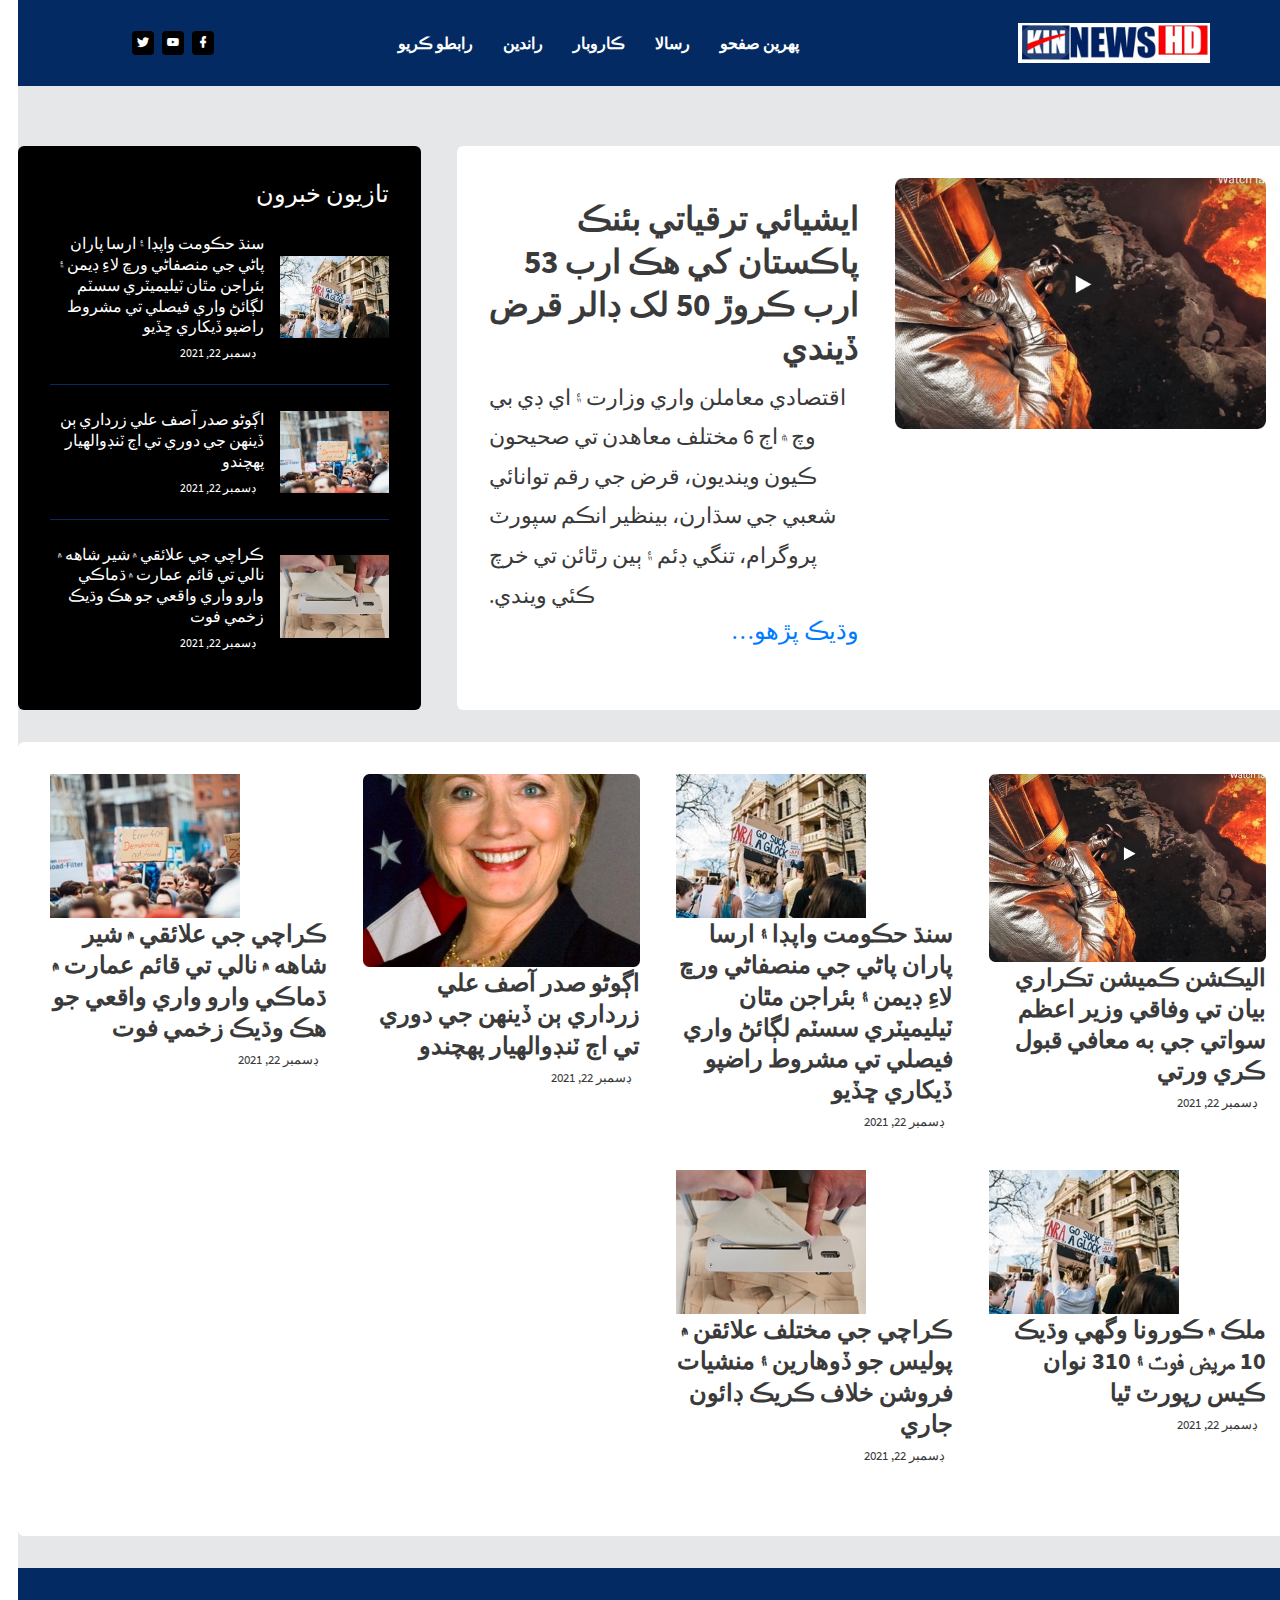
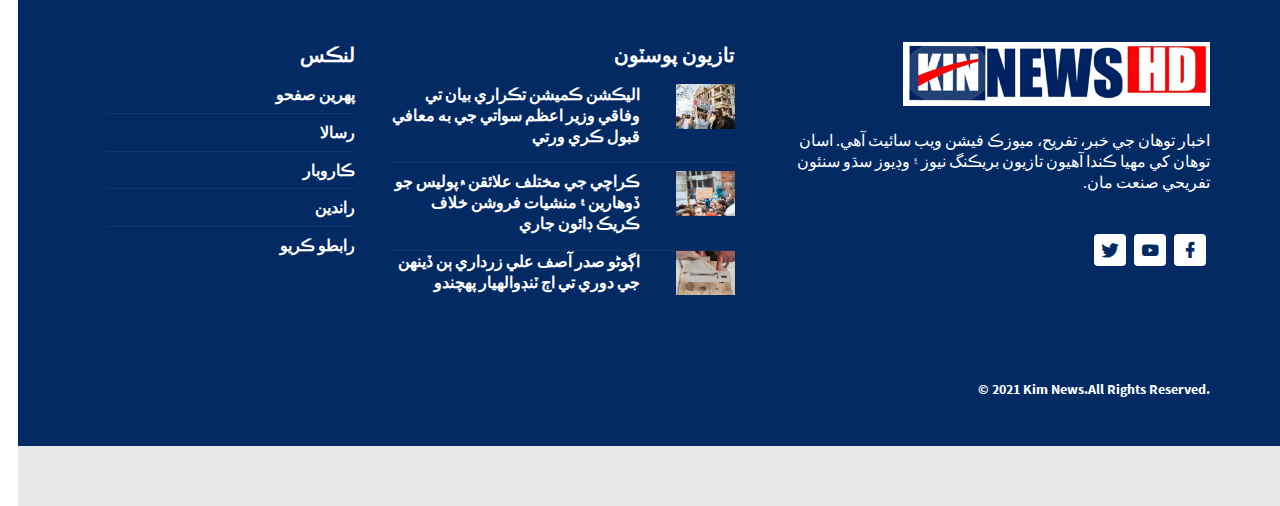
==== index.html @ a0a46ec8 "first commit" ====
<!DOCTYPE html>
<html lang="zxx" dir="rtl">
  <head>
    <!-- Required meta tags -->
    <meta charset="UTF-8" />
    <meta name="viewport" content="width=device-width, initial-scale=1.0" />
    <meta http-equiv="X-UA-Compatible" content="ie=edge" />
    <title>World Time</title>
    <!-- plugin css for this page -->
    <link
      rel="stylesheet"
      href="./assets/vendors/mdi/css/materialdesignicons.min.css"
    />
    <link rel="stylesheet" href="assets/vendors/aos/dist/aos.css/aos.css" />

    <!-- End plugin css for this page -->
    <link rel="shortcut icon" href="assets/images/logo1.jpg" />

    <!-- inject:css -->
    <link rel="stylesheet" href="assets/css/style.css">
    <!-- endinject -->
  </head>

  <body>
    <div class="container-scroller">
      <div class="main-panel">
        <!-- partial:partials/_navbar.html -->
        <header id="header">
          <div class="container">
            <nav class="navbar navbar-expand-lg navbar-light">
              
              <div class="navbar-bottom">
                <div class="d-flex justify-content-between align-items-center">
                  <div>
                    <a class="navbar-brand" href="#"
                      ><img src="assets/images/logo.jpg" alt=""
                    /></a>
                  </div>
                  <div>
                    <button
                      class="navbar-toggler"
                      type="button"
                      data-target="#navbarSupportedContent"
                      aria-controls="navbarSupportedContent"
                      aria-expanded="false"
                      aria-label="Toggle navigation"
                    >
                      <span class="navbar-toggler-icon"></span>
                    </button>
                    <div
                      class="navbar-collapse justify-content-center collapse"
                      id="navbarSupportedContent"
                    >
                      <ul
                        class="navbar-nav d-lg-flex justify-content-between align-items-center"
                      >
                        <li>
                          <button class="navbar-close">
                            <i class="mdi mdi-close"></i>
                          </button>
                        </li>
                        <li class="nav-item active">
                          <a class="nav-link" href="index.html">پهرين صفحو</a>
                        </li>
                        <li class="nav-item">
                          <a class="nav-link" href="pages/magazine.html">رسالا</a>
                        </li>
                        <li class="nav-item">
                          <a class="nav-link" href="pages/business.html">ڪاروبار</a>
                        </li>
                        <li class="nav-item">
                          <a class="nav-link" href="pages/sports.html">راندين</a>
                        </li>
                        <li class="nav-item">
                          <a class="nav-link" href="pages/contactus.html">رابطو ڪريو</a>
                        </li>
                      </ul>
                    </div>
                  </div>
                  <ul class="social-media">
                    <li>
                      <a href="#">
                        <i class="mdi mdi-facebook"></i>
                      </a>
                    </li>
                    <li>
                      <a href="#">
                        <i class="mdi mdi-youtube"></i>
                      </a>
                    </li>
                    <li>
                      <a href="#">
                        <i class="mdi mdi-twitter"></i>
                      </a>
                    </li>
                  </ul>
                </div>
              </div>
            </nav>
          </div>
        </header>

        <!-- partial -->
        <div class="content-wrapper">
          <div class="">
            <div class="row" data-aos="fade-up">
                <div class="col-xl-8 stretch-card grid-margin">
                    <div class="card">
                      <div class="card-body">
                        <div class="row">
                          <div class="col-sm-6 grid-margin">
                            <div class="position-relative">
                              <div class="rotate-img">
                                <img src="assets/images/dashboard/home_4.jpg" alt="thumb" class="img-fluid" />
                              </div>
                            </div>
                          </div>
                          <div style="padding-top: 20px;" class="col-sm-6  grid-margin">
                            <h2 style="font-size: 33px;" class="mb-2 font-weight-600">
                                ايشيائي ترقياتي بئنڪ پاڪستان کي هڪ ارب 53 ارب ڪروڙ 50 لک ڊالر قرض ڏيندي
                            </h2>
                            
                            <p style="font-size: 22px;" class="mb-0">
                                اقتصادي معاملن واري وزارت ۽ اي ڊي بي وچ ۾ اڄ 6 مختلف معاهدن تي صحيحون ڪيون وينديون، قرض جي رقم توانائي شعبي جي سڌارن، بينظير انڪم سپورٽ پروگرام، تنگي ڊئم ۽ ٻين رٿائن تي خرچ ڪئي ويندي.
                            </p>
                            <a style="float: right; font-size: 24px;" href="#">وڌيڪ پڙهو…</a>
                          </div>
                        </div>
                      </div>
                    </div>
                </div>
              <div class="col-xl-4 stretch-card grid-margin" dir="ltr">
                <div class="card bg-dark text-white">
                  <div class="card-body">
                    <h2 class="latest_news">تازيون خبرون</h2>

                    <div class="d-flex border-bottom-blue pt-3 pb-4 align-items-center justify-content-between">
                      <div class="pr-3">
                        <h5>سنڌ حڪومت واپڊا ۽ ارسا پاران پاڻي جي منصفاڻي ورڇ لاءِ ڊيمن ۽ بئراجن مٿان ٽيليميٽري سسٽم لڳائڻ واري فيصلي تي مشروط راضپو ڏيکاري ڇڏيو</h5>
                        <div class="fs-12">
                          <span class="mr-2">ڊسمبر 22, 2021</span>
                        </div>
                      </div>
                      <div class="rotate-img">
                        <img
                          src="assets/images/dashboard/home_1.jpg" alt="thumb"class="img-fluid img-lg"
                        />
                      </div>
                    </div>

                    <div class="d-flex border-bottom-blue pb-4 pt-4 align-items-center justify-content-between" >
                      <div class="pr-3">
                        <h5>اڳوڻو صدر آصف علي زرداري ٻن ڏينهن جي دوري تي اڄ ٽنڊوالهيار پهچندو</h5>
                        <div class="fs-12">
                          <span class="mr-2">ڊسمبر 22, 2021 </span>
                        </div>
                      </div>
                      <div class="rotate-img">
                        <img src="assets/images/dashboard/home_2.jpg" alt="thumb" class="img-fluid img-lg" />
                      </div>
                    </div>

                    <div class="d-flex pt-4 align-items-center justify-content-between" >
                      <div class="pr-3">
                        <h5>ڪراچي جي علائقي ۾ شير شاهه ۾ نالي تي قائم عمارت ۾ ڌماڪي وارو واري واقعي جو هڪ وڌيڪ زخمي فوت</h5>
                        <div class="fs-12">
                          <span class="mr-2">ڊسمبر 22, 2021</span>
                        </div>
                      </div>
                      <div class="rotate-img">
                        <img src="assets/images/dashboard/home_3.jpg" alt="thumb" class="img-fluid img-lg" />
                      </div>
                    </div>
                  </div>
                </div>
              </div>
            </div>
            <div class="row" data-aos="fade-up">
              <!-- <div class="col-lg-3 stretch-card grid-margin">
                <div class="card">
                  <div class="card-body">
                    <h2>Category</h2>
                    <ul class="vertical-menu">
                      <li><a href="#">Politics</a></li>
                      <li><a href="#">International</a></li>
                      <li><a href="#">Finance</a></li>
                      <li><a href="#">Health care</a></li>
                      <li><a href="#">Technology</a></li>
                      <li><a href="#">Jobs</a></li>
                      <li><a href="#">Media</a></li>
                      <li><a href="#">Administration</a></li>
                      <li><a href="#">Sports</a></li>
                      <li><a href="#">Game</a></li>
                      <li><a href="#">Art</a></li>
                      <li><a href="#">Kids</a></li>
                    </ul>
                  </div>
                </div>
              </div> -->
              <div class="col-lg-12 stretch-card grid-margin">
                <div class="card">
                  <div class="card-body">
                    <div class="row">

                      <div class="col-sm-3 grid-margin">
                        <div class="position-relative">
                          <div class="rotate-img">
                            <img src="assets/images/dashboard/home_4.jpg" alt="thumb" class="img-fluid" />
                          </div>
                          <h2 class="mb-2 font-weight-600">
                            اليڪشن ڪميشن تڪراري بيان تي وفاقي وزير اعظم سواتي جي به معافي قبول ڪري ورتي
                          </h2>
                          <div class="fs-13 mb-2">
                            <span class="mr-2">ڊسمبر 22, 2021 </span>
                          </div>
                      </div>
                      </div>

                      <div class="col-sm-3 grid-margin">
                        <div class="position-relative">
                            <div class="rotate-img">
                              <img src="assets/images/dashboard/home_1.jpg" alt="thumb" class="img-fluid" />
                            </div>
                            <h2 class="mb-2 font-weight-600">
                              سنڌ حڪومت واپڊا ۽ ارسا پاران پاڻي جي منصفاڻي ورڇ لاءِ ڊيمن ۽ بئراجن مٿان ٽيليميٽري سسٽم لڳائڻ واري فيصلي تي مشروط راضپو ڏيکاري ڇڏيو
                            </h2>
                            <div class="fs-13 mb-2">
                              <span class="mr-2">ڊسمبر 22, 2021</span>
                            </div>
                        </div>
                      </div>

                      <div class="col-sm-3 grid-margin">
                        <div class="position-relative">
                          <div class="rotate-img">
                            <img src="assets/images/dashboard/home_5.jpg" alt="thumb" class="img-fluid" />
                          </div>
                          <h2 class="mb-2 font-weight-600">
                            اڳوڻو صدر آصف علي زرداري ٻن ڏينهن جي دوري تي اڄ ٽنڊوالهيار پهچندو
                          </h2>
                          <div class="fs-13 mb-2">
                            <span class="mr-2">ڊسمبر 22, 2021 </span>
                          </div>
                      </div>
                      </div>

                      <div class="col-sm-3 grid-margin">
                        <div class="position-relative">
                            <div class="rotate-img">
                              <img src="assets/images/dashboard/home_2.jpg" alt="thumb" class="img-fluid" />
                            </div>
                            <h2 class="mb-2 font-weight-600">
                              ڪراچي جي علائقي ۾ شير شاهه ۾ نالي تي قائم عمارت ۾ ڌماڪي وارو واري واقعي جو هڪ وڌيڪ زخمي فوت
                            </h2>
                            <div class="fs-13 mb-2">
                              <span class="mr-2">ڊسمبر 22, 2021</span>
                            </div>
                        </div>
                      </div>
                      

                      <div class="col-sm-3 grid-margin">
                        <div class="position-relative">
                          <div class="rotate-img">
                            <img src="assets/images/dashboard/home_1.jpg" alt="thumb" class="img-fluid" />
                          </div>
                          <h2 class="mb-2 font-weight-600">
                            ملڪ ۾ ڪورونا وگهي وڌيڪ 10 مريض فوت ۽ 310 نوان ڪيس رپورٽ ٿيا
                          </h2>
                          <div class="fs-13 mb-2">
                            <span class="mr-2">ڊسمبر 22, 2021</span>
                          </div>
                        </div>
                      </div>

                      <div class="col-sm-3 grid-margin">
                        <div class="position-relative">
                            <div class="rotate-img">
                              <img src="assets/images/dashboard/home_3.jpg" alt="thumb" class="img-fluid" />
                            </div>
                            <h2 class="mb-2 font-weight-600">
                              ڪراچي جي مختلف علائقن ۾ پوليس جو ڏوهارين ۽ منشيات فروشن خلاف ڪريڪ ڊائون جاري
                            </h2>
                            <div class="fs-13 mb-2">
                              <span class="mr-2">ڊسمبر 22, 2021</span>
                            </div>
                        </div>
                      </div>

                  </div>
                </div>
              </div>
            </div>
            
          </div>
        </div>
        <!-- main-panel ends -->
        <!-- container-scroller ends -->

        <!-- partial:partials/_footer.html -->
        <footer>
          <div class="footer-top">
            <div class="container">
              <div class="row">
                <div class="col-sm-5">
                  <img style="width: 70%; display: block;" src="./assets/images/logo.jpg" class="footer-logo" alt="" />
                  <h5 style="text-align: right;" class="font-weight-normal mt-4 mb-5">
                    اخبار توهان جي خبر، تفريح، ميوزڪ فيشن ويب سائيٽ آهي. اسان توهان کي مهيا ڪندا آهيون تازيون بريڪنگ نيوز ۽ وڊيوز سڌو سنئون تفريحي صنعت مان.
                  </h5>
                  <ul class="social-media mb-3">
                    <li>
                      <a href="#">
                        <i class="mdi mdi-facebook"></i>
                      </a>
                    </li>
                    <li>
                      <a href="#">
                        <i class="mdi mdi-youtube"></i>
                      </a>
                    </li>
                    <li>
                      <a href="#">
                        <i class="mdi mdi-twitter"></i>
                      </a>
                    </li>
                  </ul>
                </div>
                <div class="col-sm-4">
                  <h3 style="text-align: right;" class="font-weight-bold mb-3">تازيون پوسٽون</h3>
                  <div class="row">
                    <div class="col-sm-12">
                      <div class="footer-border-bottom pb-2">
                        <div class="row">
                          <div class="col-3">
                            <img
                              src="assets/images/dashboard/home_1.jpg"
                              alt="thumb"
                              class="img-fluid"
                            />
                          </div>
                          <div class="col-9">
                            <h5 class="font-weight-600">
                                اليڪشن ڪميشن تڪراري بيان تي وفاقي وزير اعظم سواتي جي به معافي قبول ڪري ورتي
                            </h5>
                          </div>
                        </div>
                      </div>
                    </div>
                  </div>
                  <div class="row">
                    <div class="col-sm-12">
                      <div class="footer-border-bottom pb-2 pt-2">
                        <div class="row">
                          <div class="col-3">
                            <img
                              src="assets/images/dashboard/home_2.jpg"
                              alt="thumb"
                              class="img-fluid"
                            />
                          </div>
                          <div class="col-9">
                            <h5 class="font-weight-600">
                                ڪراچي جي مختلف علائقن ۾ پوليس جو ڏوهارين ۽ منشيات فروشن خلاف ڪريڪ ڊائون جاري
                            </h5>
                          </div>
                        </div>
                      </div>
                    </div>
                  </div>
                  <div class="row">
                    <div class="col-sm-12">
                      <div>
                        <div class="row">
                          <div class="col-3">
                            <img
                              src="assets/images/dashboard/home_3.jpg"
                              alt="thumb"
                              class="img-fluid"
                            />
                          </div>
                          <div class="col-9">
                            <h5 class="font-weight-600 mb-3">
                                اڳوڻو صدر آصف علي زرداري ٻن ڏينهن جي دوري تي اڄ ٽنڊوالهيار پهچندو
                            </h5>
                          </div>
                        </div>
                      </div>
                    </div>
                  </div>
                </div>
                <div class="col-sm-3">
                  <h3 style="text-align: right;" class="font-weight-bold mb-3">لنڪس</h3>
                  <div class="footer-border-bottom pb-2">
                    <div class="d-flex justify-content-between align-items-center">
                      <h5 class="mb-0 font-weight-600">پهرين صفحو</h5>
                      
                    </div>
                  </div>
                  <div class="footer-border-bottom pb-2 pt-2">
                    <div class="d-flex justify-content-between align-items-center">
                      <h5 class="mb-0 font-weight-600">رسالا</h5>
                      
                    </div>
                  </div>
                  <div class="footer-border-bottom pb-2 pt-2">
                    <div class="d-flex justify-content-between align-items-center">
                      <h5 class="mb-0 font-weight-600">ڪاروبار</h5>
                      
                    </div>
                  </div>
                  <div class="footer-border-bottom pb-2 pt-2">
                    <div class="d-flex justify-content-between align-items-center">
                      <h5 class="mb-0 font-weight-600">راندين</h5>
                      
                    </div>
                  </div>
                  <div class="pt-2">
                    <div class="d-flex justify-content-between align-items-center">
                      <h5 class="mb-0 font-weight-600">رابطو ڪريو</h5>
                      
                    </div>
                  </div>
                </div>
              </div>
            </div>
          </div>
          <div class="footer-bottom">
            <div class="container">
              <div class="row">
                <div class="col-sm-12">
                  <div class="d-sm-flex justify-content-between align-items-center">
                    <div dir="ltr" class="fs-14 font-weight-600">
                        © 2021 Kim News.All Rights Reserved.
                    </div>
                    <!-- <div class="fs-14 font-weight-600">
                      Handcrafted by <a href="https://www.bootstrapdash.com/" target="_blank" class="text-white">BootstrapDash</a>
                    </div> -->
                  </div>
                </div>
              </div>
            </div>
          </div>
        </footer>

        <!-- partial -->
      </div>
    </div>
    <!-- inject:js -->
    <script src="assets/vendors/js/vendor.bundle.base.js"></script>
    <!-- endinject -->
    <!-- plugin js for this page -->
    <script src="assets/vendors/aos/dist/aos.js/aos.js"></script>
    <!-- End plugin js for this page -->
    <!-- Custom js for this page-->
    <script src="./assets/js/demo.js"></script>
    <script src="./assets/js/jquery.easeScroll.js"></script>
    <!-- End custom js for this page-->
  </body>
</html>
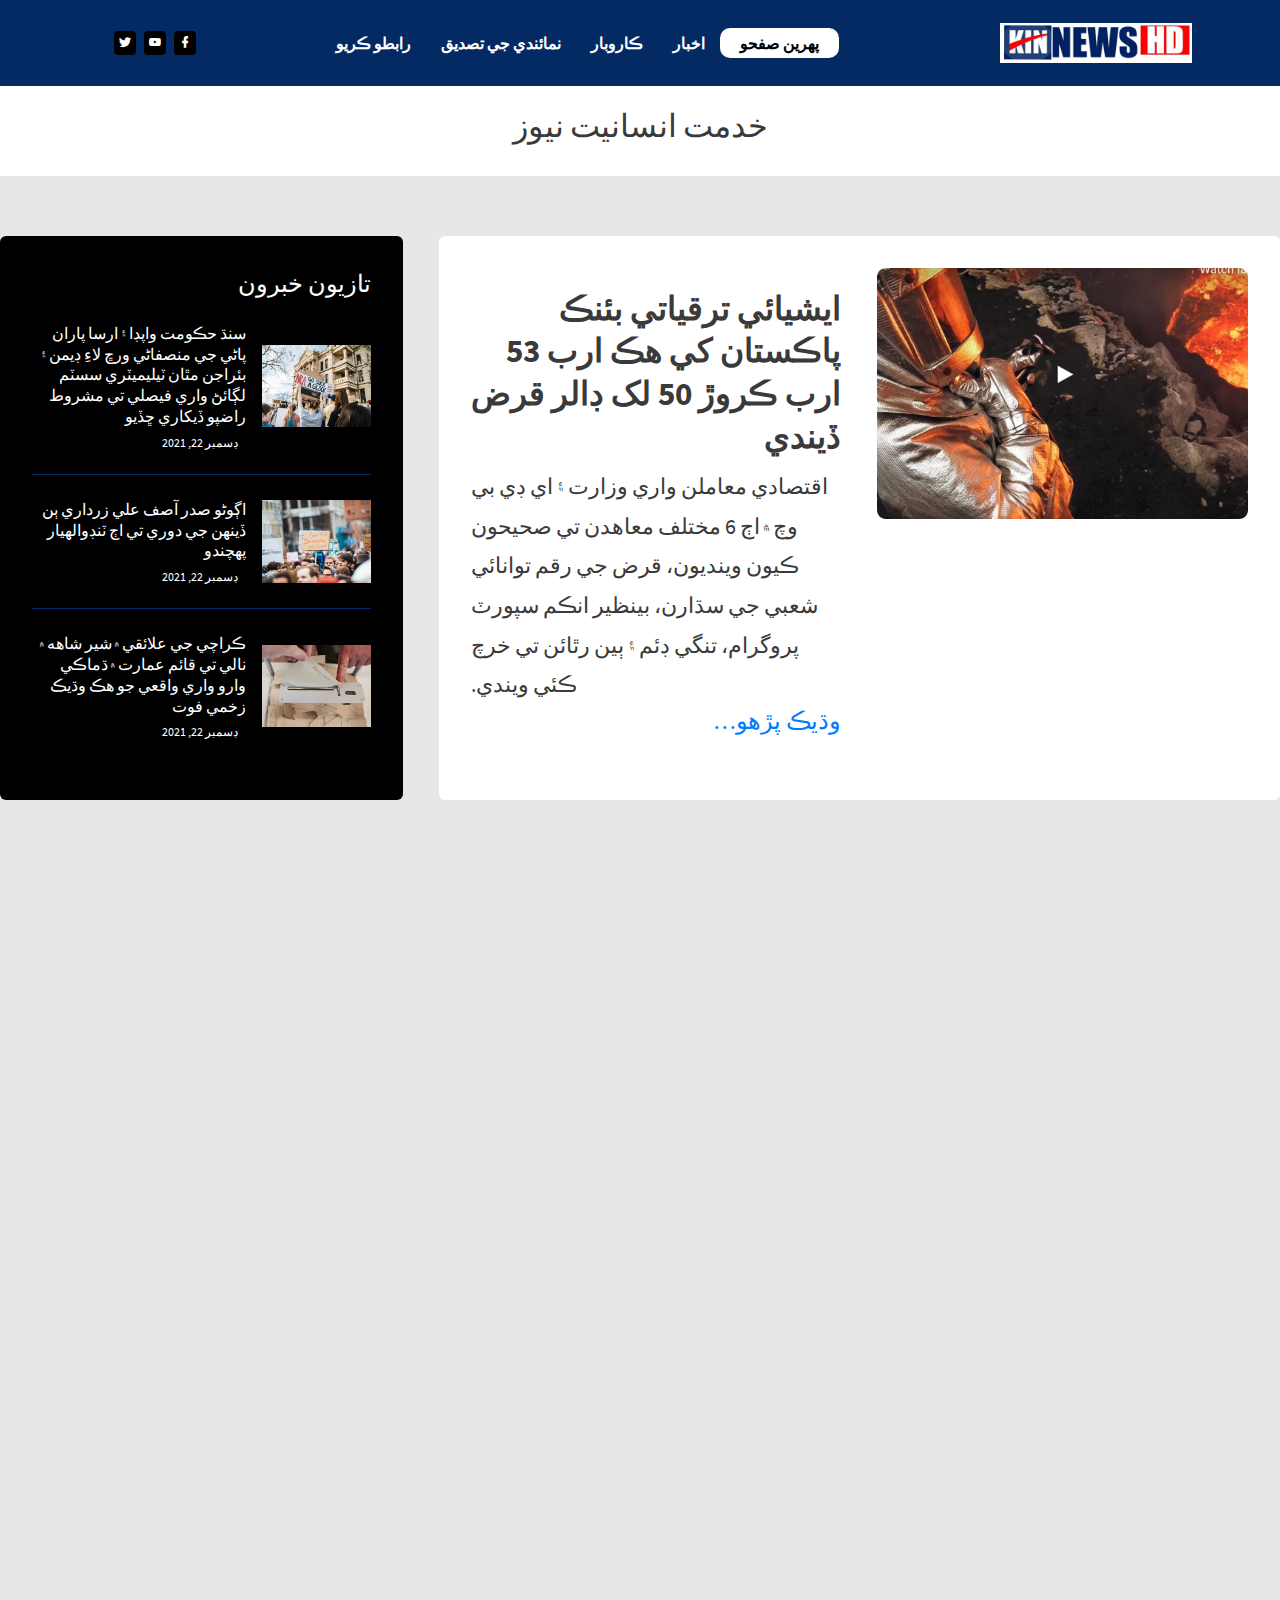
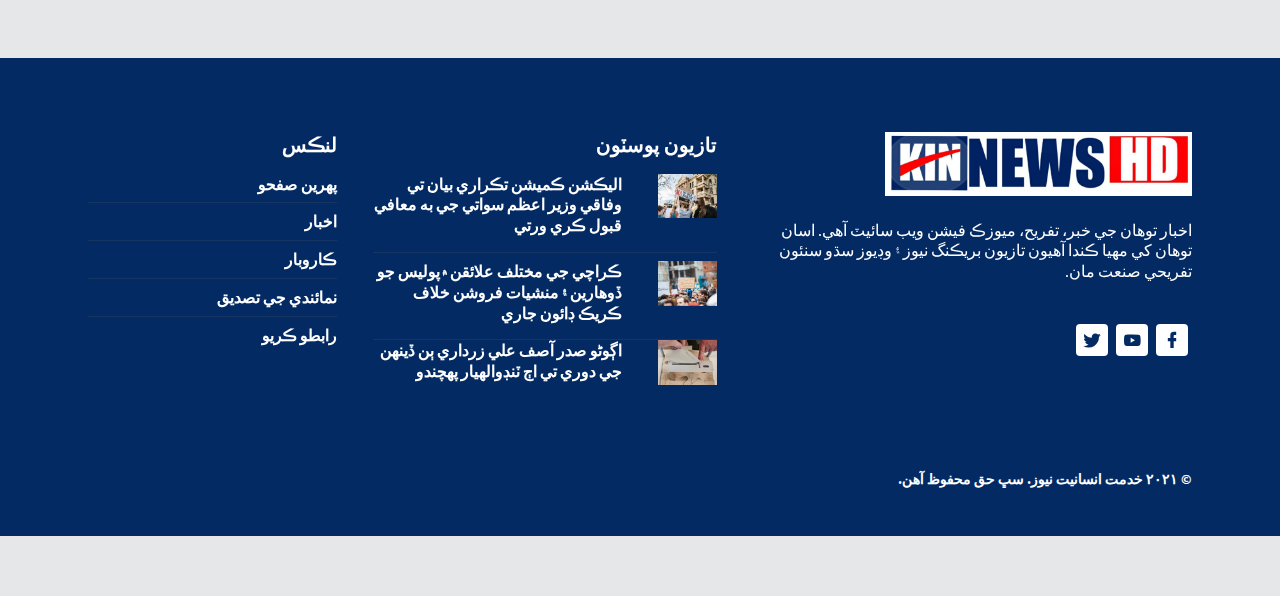
==== commit 523e2f91: "second commit" ====
--- a/index.html
+++ b/index.html
@@ -5,7 +5,7 @@
     <meta charset="UTF-8" />
     <meta name="viewport" content="width=device-width, initial-scale=1.0" />
     <meta http-equiv="X-UA-Compatible" content="ie=edge" />
-    <title>World Time</title>
+    <title>Kin News</title>
     <!-- plugin css for this page -->
     <link
       rel="stylesheet"
@@ -63,13 +63,13 @@
                           <a class="nav-link" href="index.html">پهرين صفحو</a>
                         </li>
                         <li class="nav-item">
-                          <a class="nav-link" href="pages/magazine.html">رسالا</a>
+                          <a class="nav-link" href="pages/magazine.html">اخبار</a>
                         </li>
                         <li class="nav-item">
                           <a class="nav-link" href="pages/business.html">ڪاروبار</a>
                         </li>
                         <li class="nav-item">
-                          <a class="nav-link" href="pages/sports.html">راندين</a>
+                          <a class="nav-link" href="pages/sports.html">نمائندي جي تصديق</a>
                         </li>
                         <li class="nav-item">
                           <a class="nav-link" href="pages/contactus.html">رابطو ڪريو</a>
@@ -101,6 +101,11 @@
         </header>
 
         <!-- partial -->
+        <div class="flash-news-banner">
+          <div class="container">
+            <h1 style="text-align: center;">خدمت انسانيت نيوز</h1>
+          </div>
+        </div>
         <div class="content-wrapper">
           <div class="">
             <div class="row" data-aos="fade-up">
@@ -123,7 +128,7 @@
                             <p style="font-size: 22px;" class="mb-0">
                                 اقتصادي معاملن واري وزارت ۽ اي ڊي بي وچ ۾ اڄ 6 مختلف معاهدن تي صحيحون ڪيون وينديون، قرض جي رقم توانائي شعبي جي سڌارن، بينظير انڪم سپورٽ پروگرام، تنگي ڊئم ۽ ٻين رٿائن تي خرچ ڪئي ويندي.
                             </p>
-                            <a style="float: right; font-size: 24px;" href="#">وڌيڪ پڙهو…</a>
+                            <a style="float: right; font-size: 24px;" href="/pages/new_detail.html">وڌيڪ پڙهو…</a>
                           </div>
                         </div>
                       </div>
@@ -175,28 +180,9 @@
                 </div>
               </div>
             </div>
+
             <div class="row" data-aos="fade-up">
-              <!-- <div class="col-lg-3 stretch-card grid-margin">
-                <div class="card">
-                  <div class="card-body">
-                    <h2>Category</h2>
-                    <ul class="vertical-menu">
-                      <li><a href="#">Politics</a></li>
-                      <li><a href="#">International</a></li>
-                      <li><a href="#">Finance</a></li>
-                      <li><a href="#">Health care</a></li>
-                      <li><a href="#">Technology</a></li>
-                      <li><a href="#">Jobs</a></li>
-                      <li><a href="#">Media</a></li>
-                      <li><a href="#">Administration</a></li>
-                      <li><a href="#">Sports</a></li>
-                      <li><a href="#">Game</a></li>
-                      <li><a href="#">Art</a></li>
-                      <li><a href="#">Kids</a></li>
-                    </ul>
-                  </div>
-                </div>
-              </div> -->
+              
               <div class="col-lg-12 stretch-card grid-margin">
                 <div class="card">
                   <div class="card-body">
@@ -398,7 +384,7 @@
                   </div>
                   <div class="footer-border-bottom pb-2 pt-2">
                     <div class="d-flex justify-content-between align-items-center">
-                      <h5 class="mb-0 font-weight-600">رسالا</h5>
+                      <h5 class="mb-0 font-weight-600">اخبار</h5>
                       
                     </div>
                   </div>
@@ -410,7 +396,7 @@
                   </div>
                   <div class="footer-border-bottom pb-2 pt-2">
                     <div class="d-flex justify-content-between align-items-center">
-                      <h5 class="mb-0 font-weight-600">راندين</h5>
+                      <h5 class="mb-0 font-weight-600">نمائندي جي تصديق</h5>
                       
                     </div>
                   </div>
@@ -429,8 +415,8 @@
               <div class="row">
                 <div class="col-sm-12">
                   <div class="d-sm-flex justify-content-between align-items-center">
-                    <div dir="ltr" class="fs-14 font-weight-600">
-                        © 2021 Kim News.All Rights Reserved.
+                    <div dir="" class="fs-14 font-weight-600">
+                      © ۲۰۲۱ خدمت انسانيت نيوز. سڀ حق محفوظ آهن.
                     </div>
                     <!-- <div class="fs-14 font-weight-600">
                       Handcrafted by <a href="https://www.bootstrapdash.com/" target="_blank" class="text-white">BootstrapDash</a>
--- a/assets/css/style.css
+++ b/assets/css/style.css
@@ -1,15 +1,4 @@
-/*-------------------------------------------------------------------*/
-/* === Import Bootstrap functions and variables === */
-/*-------------------------------------------------------------------*/
-/* === Import template variables === */
-/*-------------------------------------------------------------------*/
-/* === Boostrap Main SCSS === */
-/*!
- * Bootstrap v4.4.1 (https://getbootstrap.com/)
- * Copyright 2011-2019 The Bootstrap Authors
- * Copyright 2011-2019 Twitter, Inc.
- * Licensed under MIT (https://github.com/twbs/bootstrap/blob/master/LICENSE)
- */
+
 :root {
   --blue: #5e50f9;
   --indigo: #6610f2;
@@ -68,6 +57,7 @@
   line-height: 1.15;
   -webkit-text-size-adjust: 100%;
   -webkit-tap-highlight-color: rgba(0, 0, 0, 0);
+  overflow-x: hidden;
 }
 
 article, aside, figcaption, figure, footer, header, hgroup, main, nav, section {
@@ -83,6 +73,7 @@
   color: #3a3a3a;
   text-align: left;
   background-color: #fff;
+  overflow-x: hidden;
 }
 
 [tabindex="-1"]:focus:not(:focus-visible) {
@@ -414,6 +405,9 @@
   padding-top: 18px;
   padding-bottom: 18px !important;
 }
+.font-weight-600 a{
+  color: #000;
+}
 .font-weight-600 {
   font-weight: 600;
   text-align: right !important;
@@ -421,9 +415,22 @@
 .pr-3{
   width: 85%;
 }
-.pr-3 h5, .fs-12,.fs-13,.latest_news{
+.pr-3 h5, .fs-12,.fs-13,.fs-15,.latest_news{
 text-align: right;
 }
+.form-control {
+  border: 1px solid black !important;
+}
+
+.active{
+  background-color: #ffffff;
+  border-radius: 10px;
+  padding: 5px;
+}
+.active a{
+  color: black !important;
+}
+
 .display-1 {
   font-size: 6rem;
   font-weight: 300;
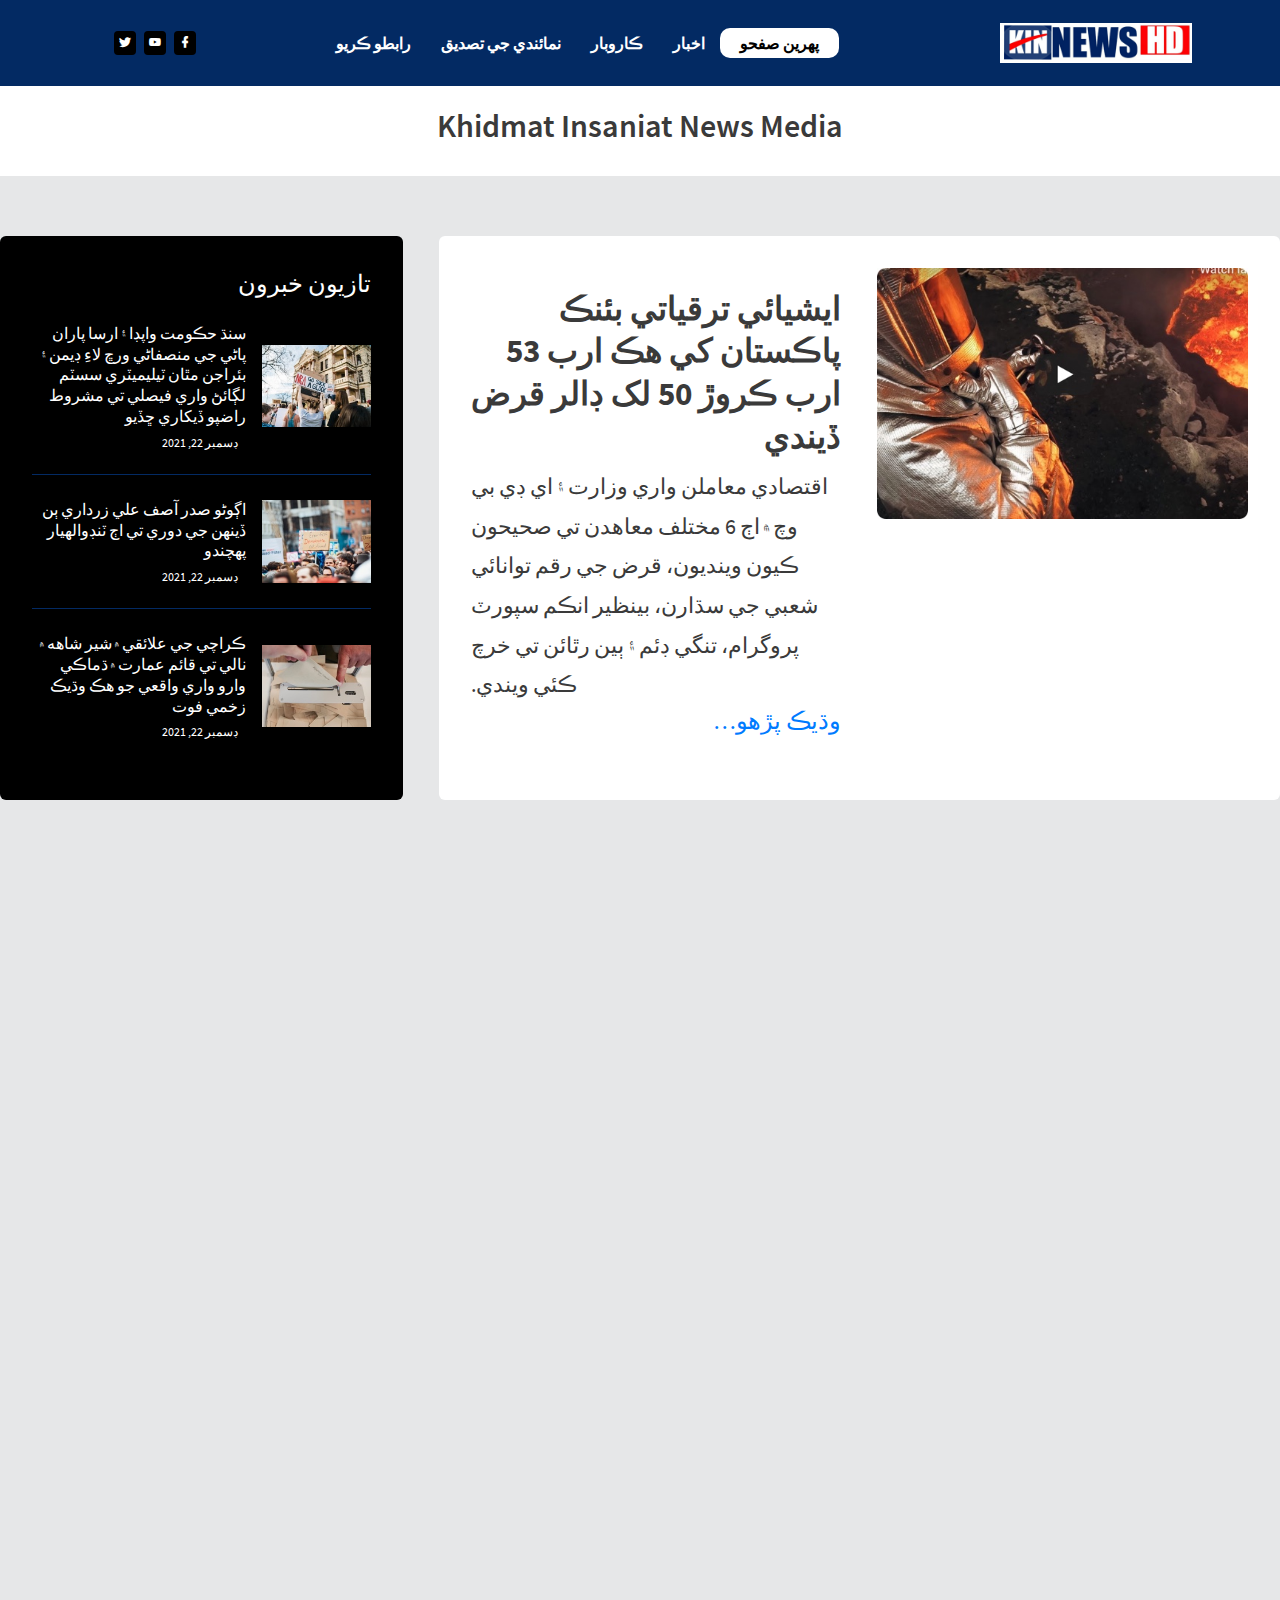
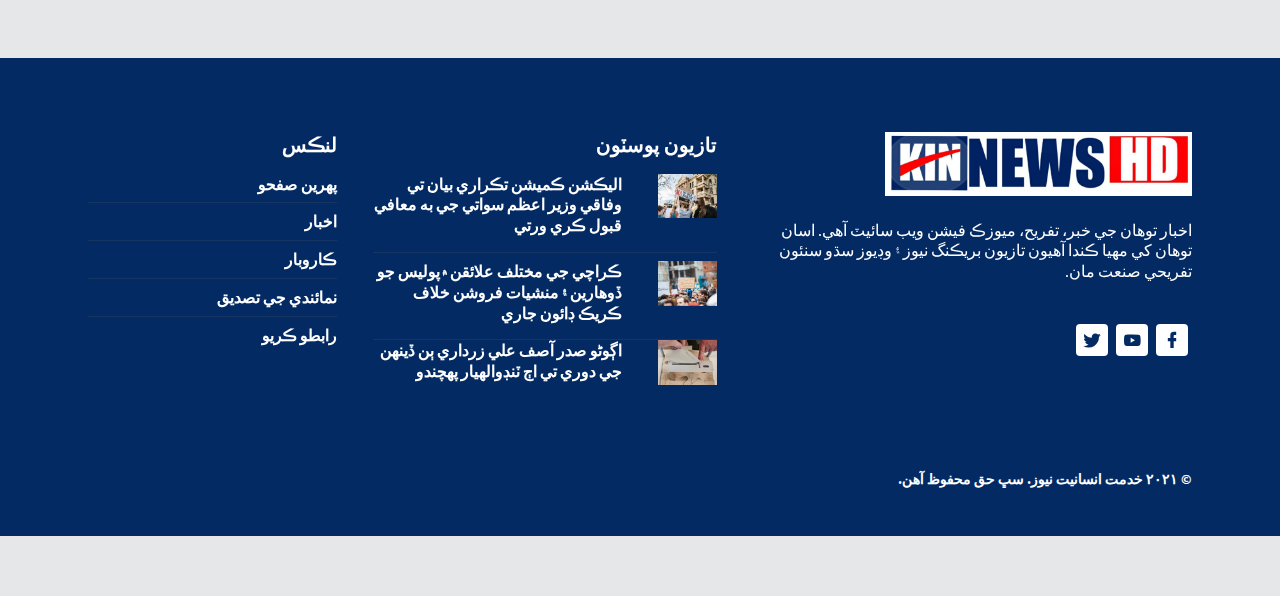
==== commit d8e78a46: "24/12/2021" ====
--- a/index.html
+++ b/index.html
@@ -103,7 +103,7 @@
         <!-- partial -->
         <div class="flash-news-banner">
           <div class="container">
-            <h1 style="text-align: center;">خدمت انسانيت نيوز</h1>
+            <h1 style="text-align: center;">Khidmat Insaniat News Media</h1>
           </div>
         </div>
         <div class="content-wrapper">
--- a/assets/css/style.css
+++ b/assets/css/style.css
@@ -418,9 +418,6 @@
 .pr-3 h5, .fs-12,.fs-13,.fs-15,.latest_news{
 text-align: right;
 }
-.form-control {
-  border: 1px solid black !important;
-}
 
 .active{
   background-color: #ffffff;
@@ -431,6 +428,89 @@
   color: black !important;
 }
 
+.col-lg-5{
+  background-color: white;
+  margin: 10px;
+  margin-left: 40px;
+  padding: 10px;
+}
+
+
+@media (max-width: 1024px){
+header .navbar-bottom .navbar-nav .nav-item .nav-link {
+    padding: 18px 12px !important;
+    font-size: 20px !important;
+}
+.active{
+  padding: 0px;
+}
+
+}
+@media only screen and (max-width:991px) {
+  .col-lg-5{
+    margin-left: unset;
+    margin: 10px;
+  }
+}
+
+.banner_thumb{
+  padding:0 !important;
+  background:#ff0000 !important;
+  color: white !important;
+}
+.dashboard-menu a{
+  text-align: right;
+  font-size: 25px;
+  color: #000;
+}
+
+.edit_delete_div{
+  display: flex;
+  justify-content: space-around; 
+  padding: 10px; 
+  font-size: 23px;
+}
+
+.delete_news{
+  background-color: red;
+  padding: 5px;
+  border-radius: 10px;
+}
+
+.delete_news a:hover{
+  background-color: white;
+  padding: 5px;
+  border-radius: 10px;
+  color: red !important;
+}
+
+
+.edit_news{
+  background-color: #032a63;
+  padding: 5px; 
+  border-radius: 10px;
+}
+
+.edit_news a:hover{
+  background-color: white;
+  padding: 5px; 
+  border-radius: 10px;
+  color: #032a63 !important;
+}
+
+.delete_news a,.edit_news a{
+  color: white !important;
+}
+.add_new_news{
+  margin-top:10px !important;
+  padding:0 !important; 
+  background: #032a63 !important;
+}
+
+
+.add_new_news a{
+  color: white !important;
+}
 .display-1 {
   font-size: 6rem;
   font-weight: 300;
